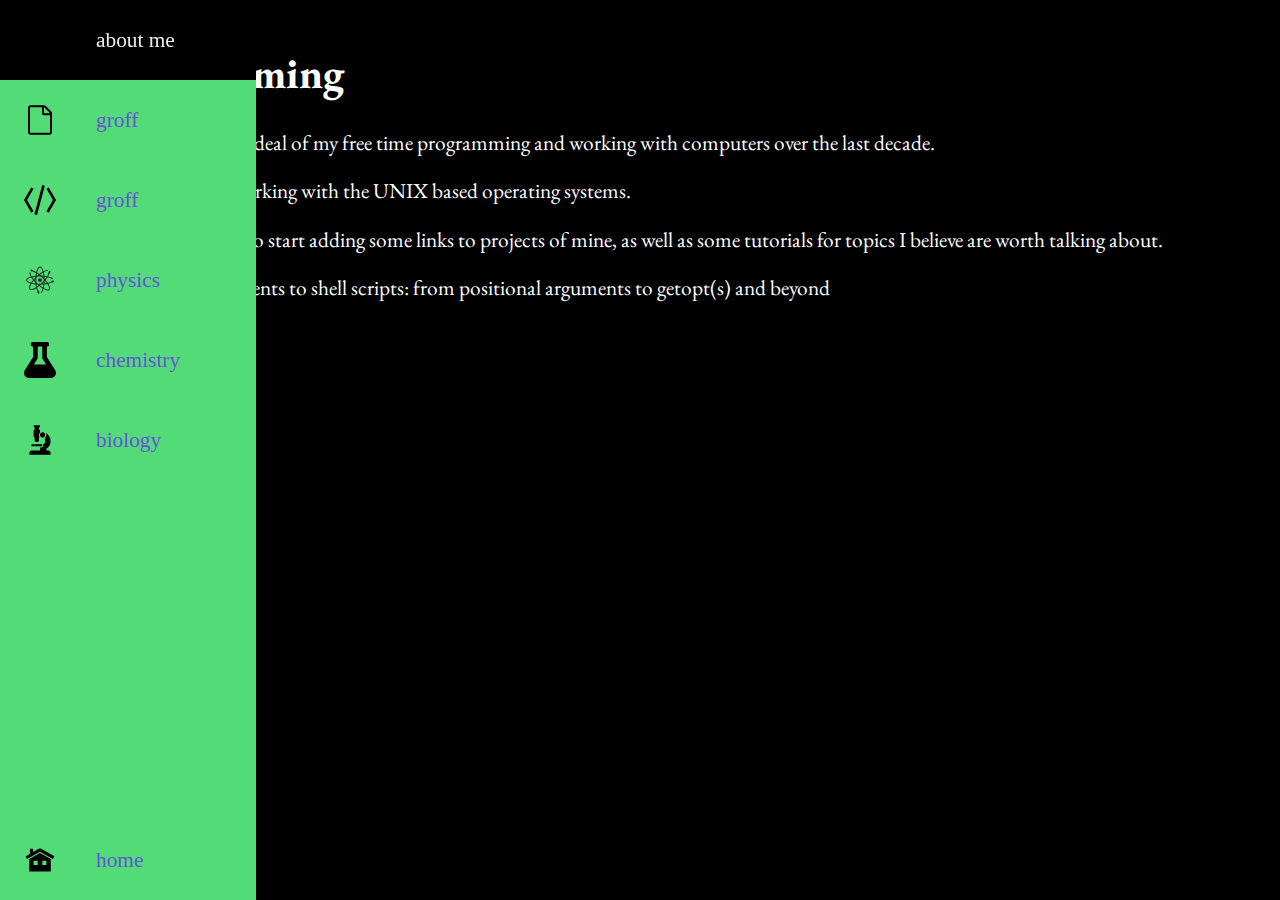
==== cs.html @ ef141e22 "started new feature branch, for first article in cs tab" ====
<html>
<head>
<link rel="stylesheet" href="style.css">
<link rel="stylesheet" href="https://fonts.googleapis.com/css?family=EB+Garamond">
<style type="text/css">
	main {font-family: "EB Garamond";
              font-size: 16pt;
	      padding-bottom: 5rem;}
	.annotation {color: var(--bg-primary);}
	a {color: white;}
	a:hover {
	color: var(--bg-primary);
	transition: 200ms ease;
}
</style>
</head>
<body>
<script src="nav.js"></script>
<main>
<h1>Programming</h1>
<p>I have spent a good deal of my free time programming and working with computers over the last decade.</p>
<p>I absolutely love working with the UNIX based operating systems.</p>
<p>Below, I am going to start adding some links to projects of mine, as well as some tutorials for topics I 
	believe are worth talking about.
</p>
<ul>
	<p>Passing arguments to shell scripts: from positional arguments to getopt(s) and beyond </p>
</ul>
</main>
</body>
</html>
---- style.css ----
:root {
font-size: 16px;
font-family: 'Open Sans';
--text-primary: #6553db;
--text-secondary: #ececec;
--bg-primary: #53db78;
--bg-secondary: black;
--transition-speed: 600ms;
}

body {
	color: black;
	background-color: var(--bg-secondary);
	margin: 0;
	padding: 0;
	color: white;
}

body::-webkit-scrollbar {
	width: 0.25rem;
}

body::-webkit-scrollbar-track {
	background: #1e1e24;
}

body::-webkit-scrollbar-thumb {
	background: #6649b8;
}

main {
	margin-left: 5rem;
	padding: 1rem;
	font-family: "EB Garamond";
	font-size: 16pt;
	padding-bottom: 5rem;
}
.annotation {
color: var(--bg-primary);
}
a {color: white;}
a:hover{color var(--bg-primary); transition: 200ms ease;}
.navbar {
	position: fixed;
	background: var(--bg-primary);
	transition: width 200ms ease;
}

.navbar-nav {
	list-style: none;
	padding: 0;
	margin: 0;
	display: flex;
	flex-direction: column;
	align-items: center;
	height: 100%;
}
.nav-item {
	width: 100%;
}
.nav-item:last-child {
	margin-top: auto;
}
.nav-item img {
	transform: rotate(0deg);
	transition: transform var(--transition-speed);
}

.navbar:hover .nav-item img {
	transform: rotate(360deg);
}
.nav-link {
	display: flex;
	align-items: center;
	height: 5rem;
	color: var(--text-primary);
	text-decoration: none;
}

.nav-link:hover{
	filter: grayscale(0%) opacity(1);
	background: var(--bg-secondary);
	color: var(--text-secondary);
}
.link-text {
	display: none;
	margin-left: 1rem;
	font-size: 16pt;
}
.nav-link img {
	min-width: 2rem;
	margin: 0 1.5rem;
}


code {
	background: #216fed;
counter-increment: line; 
}

@media only screen and (min-width: 600px) {
  .navbar {
    top: 0;	
    width: 5rem;
    height: 100vh;
  }
  .navbar:hover {
    width: 16rem;
  }
  .navbar:hover .link-text{
    display: block;
  }

}


@media only screen and (max-width: 600px) {
  .navbar {
    bottom: 0;
    width: 100vw;
    height: 5rem;
  }
  .navbar-nav {
     flex-direction: row;
  }
  .nav-link {
    justify-content: center;
  }
  main {
    margin: 0;
  }
}
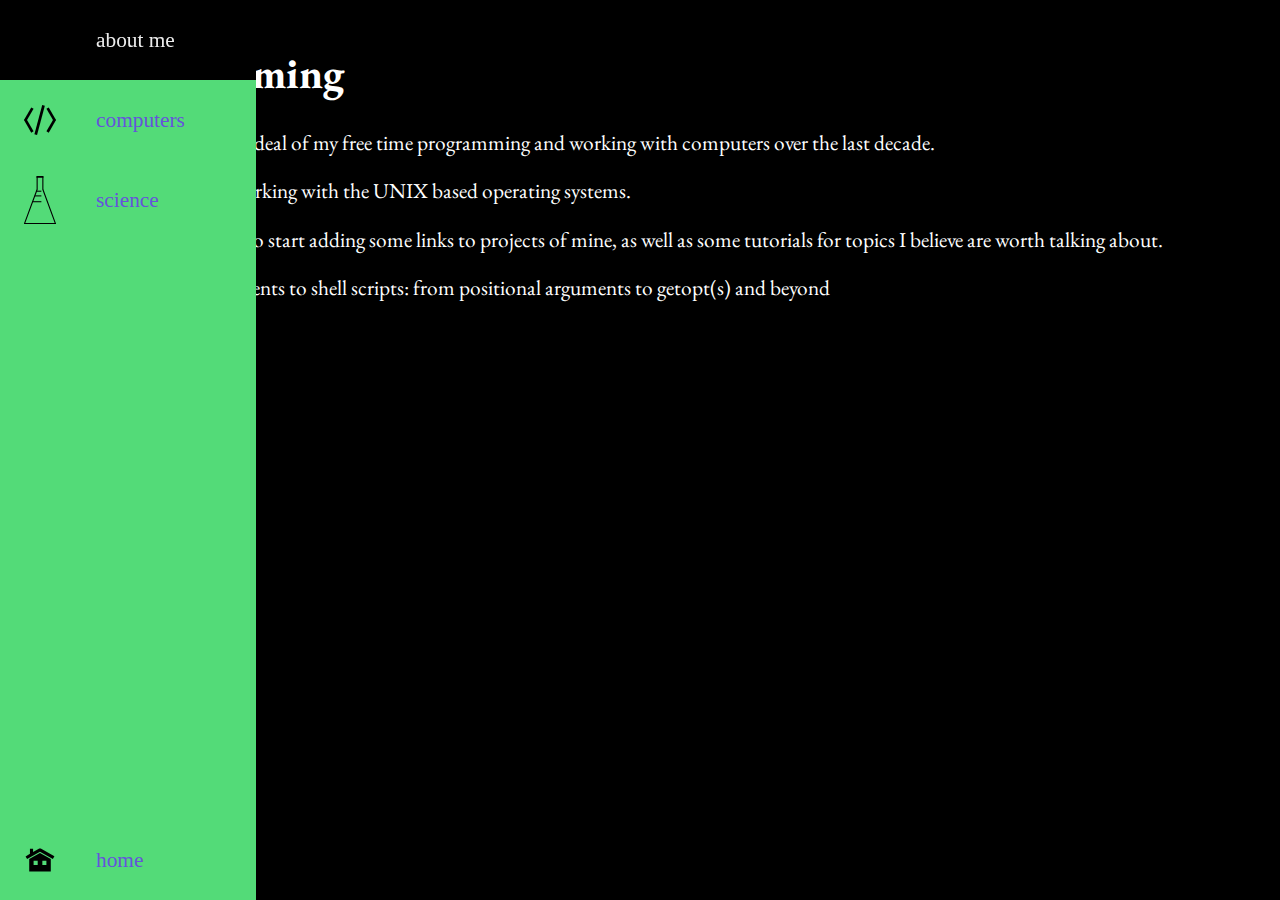
==== commit 3a418dbb: "fixed links to groff pages" ====
--- a/cs.html
+++ b/cs.html
@@ -24,7 +24,8 @@
 	believe are worth talking about.
 </p>
 <ul>
-	<p>Passing arguments to shell scripts: from positional arguments to getopt(s) and beyond </p>
+	<li>Passing arguments to shell scripts: from positional arguments to getopt(s) and beyond </li>
+	<li><a href="groff.html" target="_blank">groff</a></li>
 </ul>
 </main>
 </body>
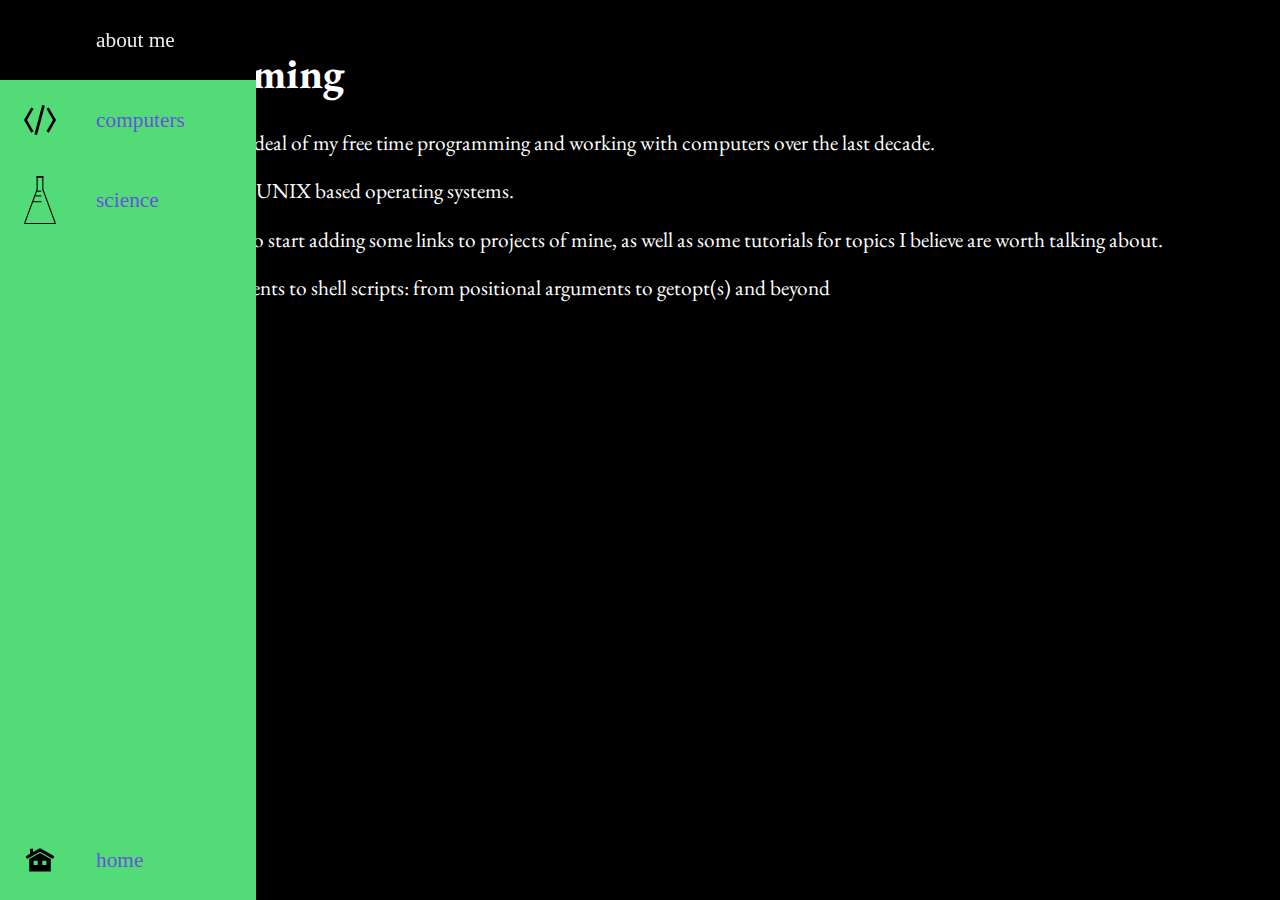
==== commit ccfac23b: "fixed cs" ====
--- a/cs.html
+++ b/cs.html
@@ -19,7 +19,7 @@
 <main>
 <h1>Programming</h1>
 <p>I have spent a good deal of my free time programming and working with computers over the last decade.</p>
-<p>I absolutely love working with the UNIX based operating systems.</p>
+<p>I love working with UNIX based operating systems.</p>
 <p>Below, I am going to start adding some links to projects of mine, as well as some tutorials for topics I 
 	believe are worth talking about.
 </p>
